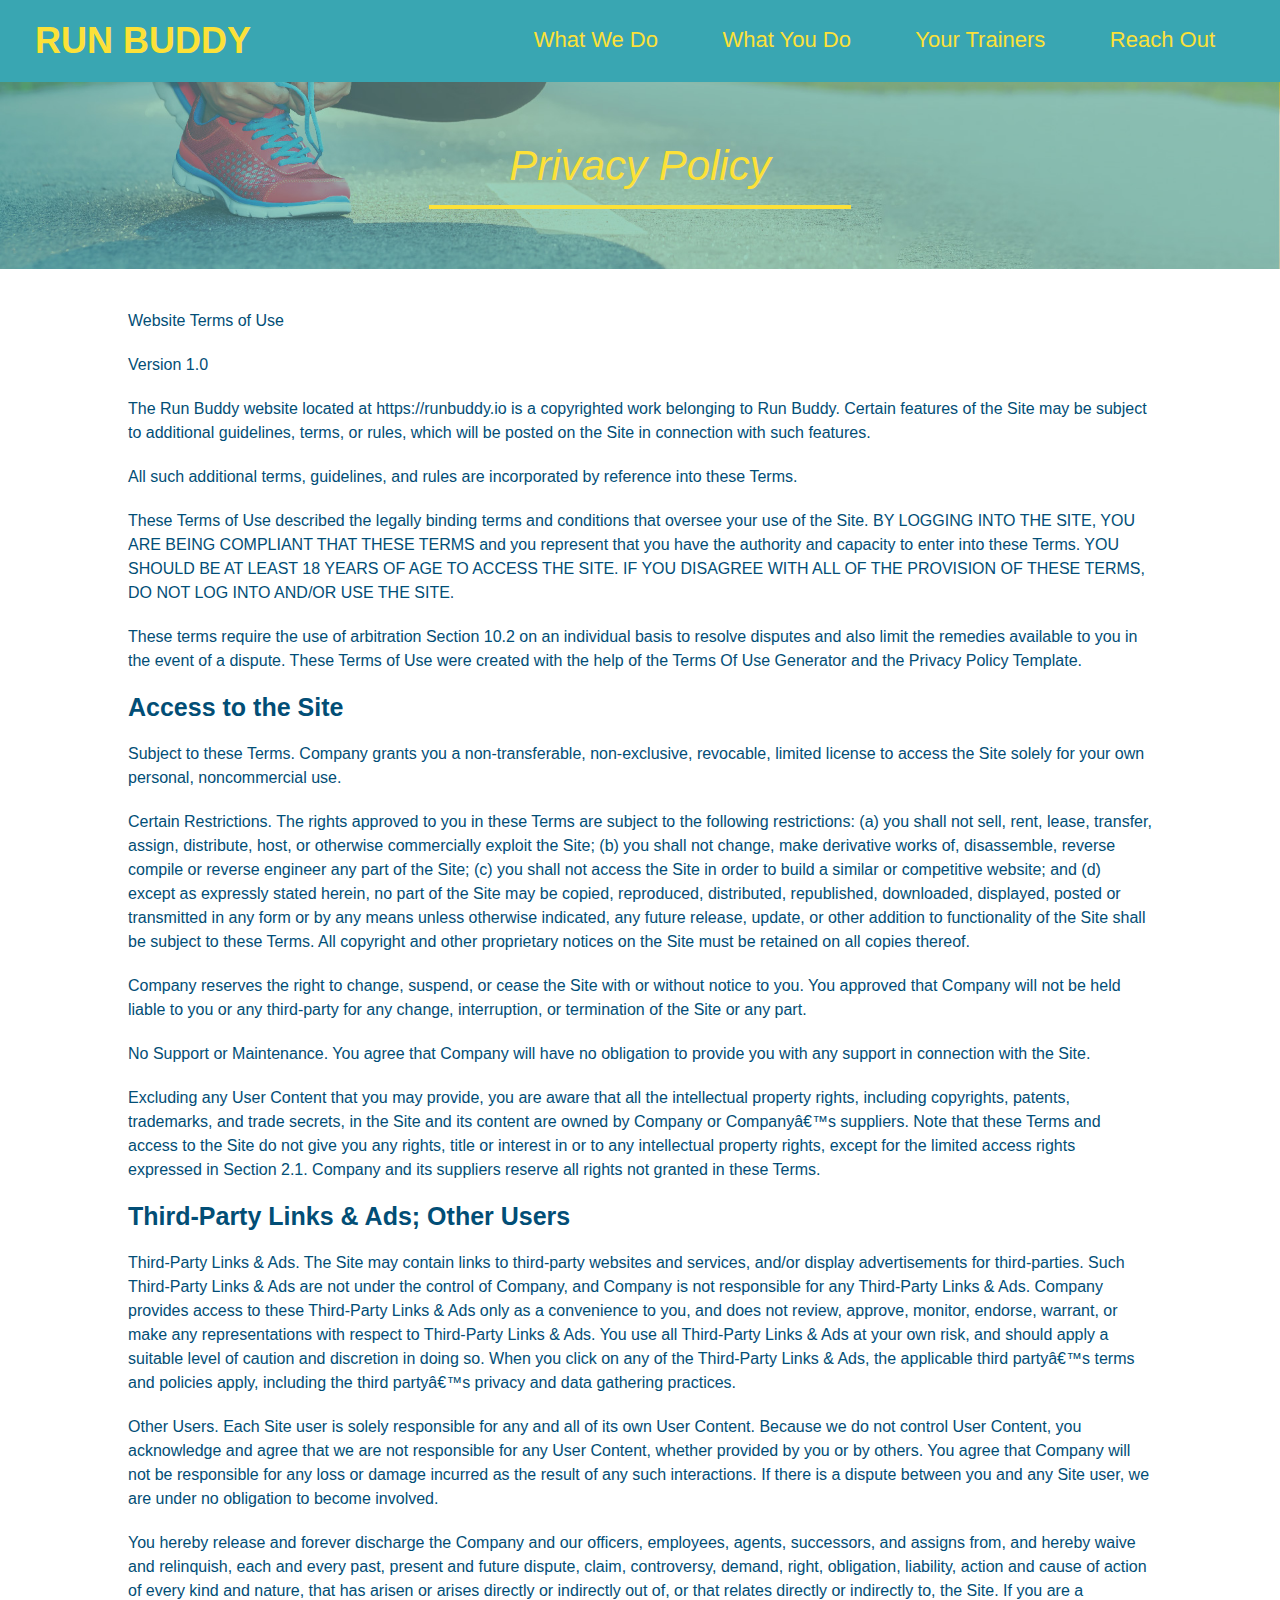
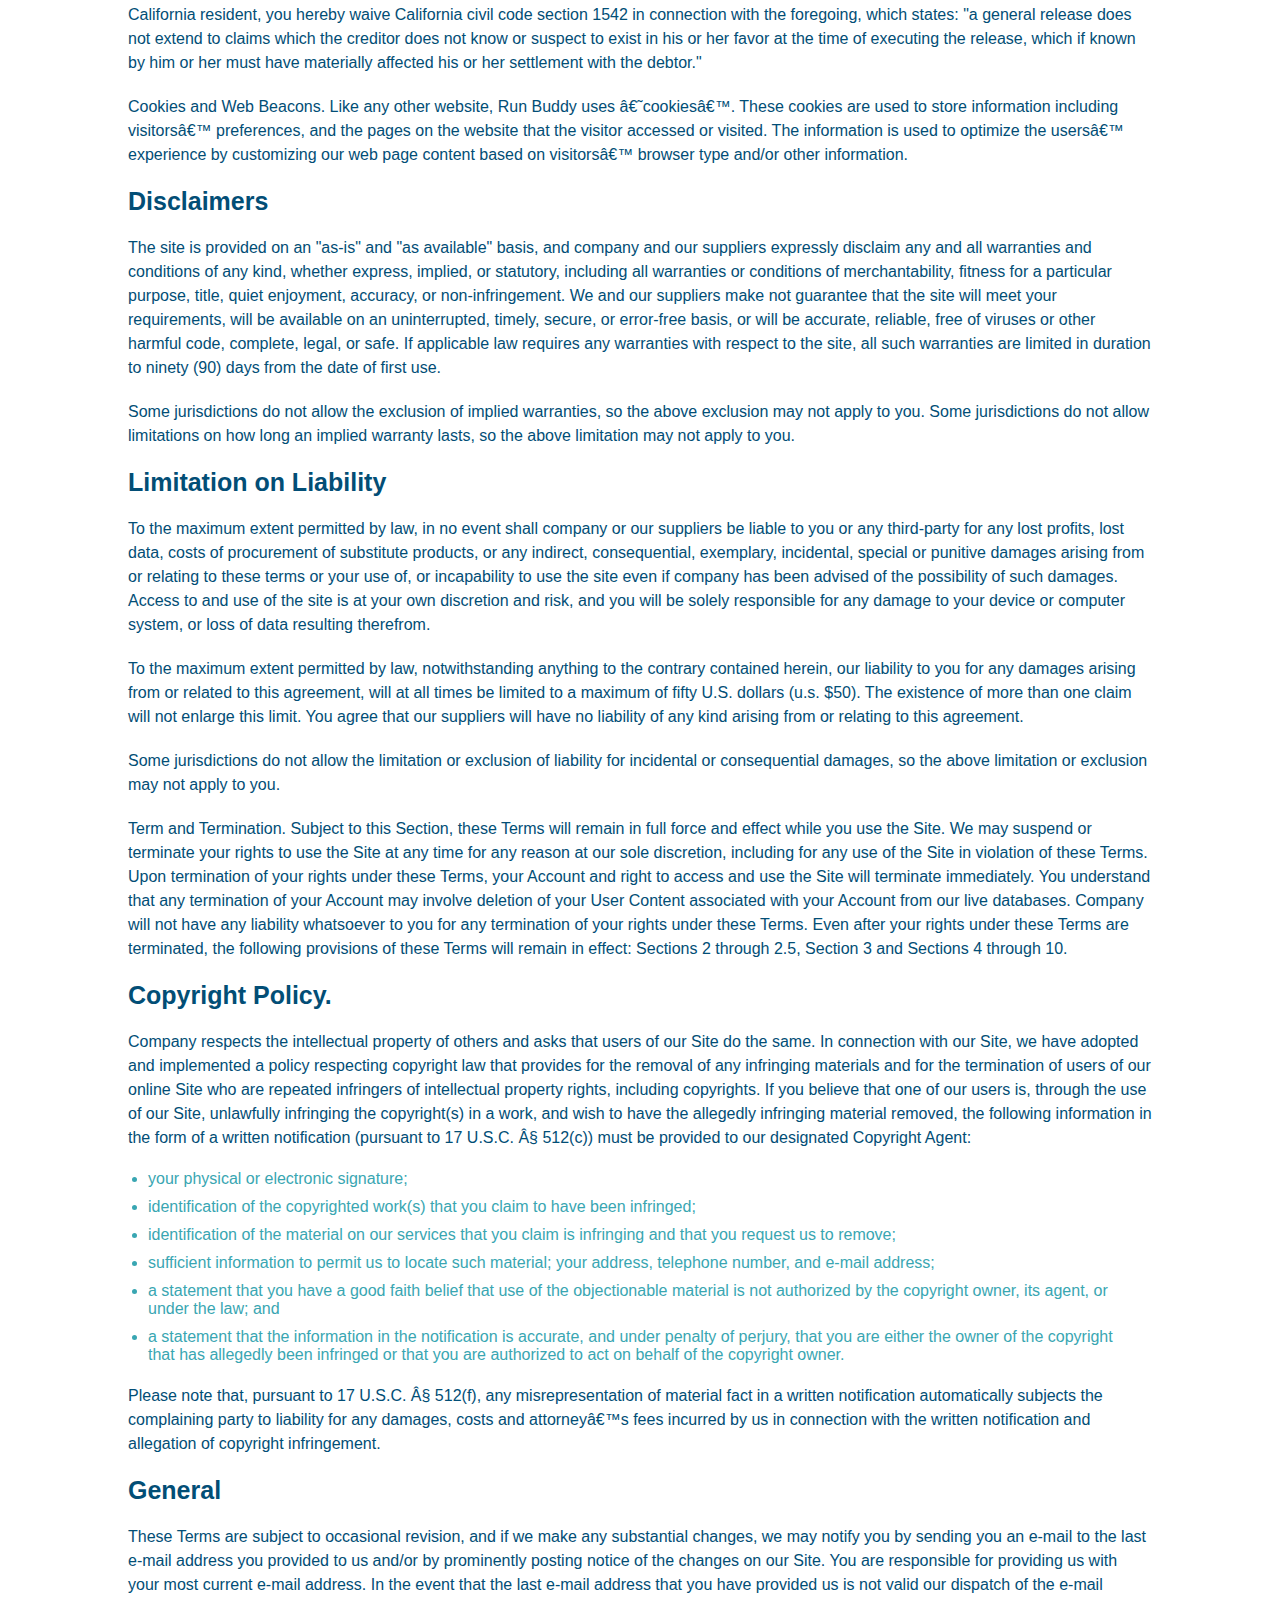
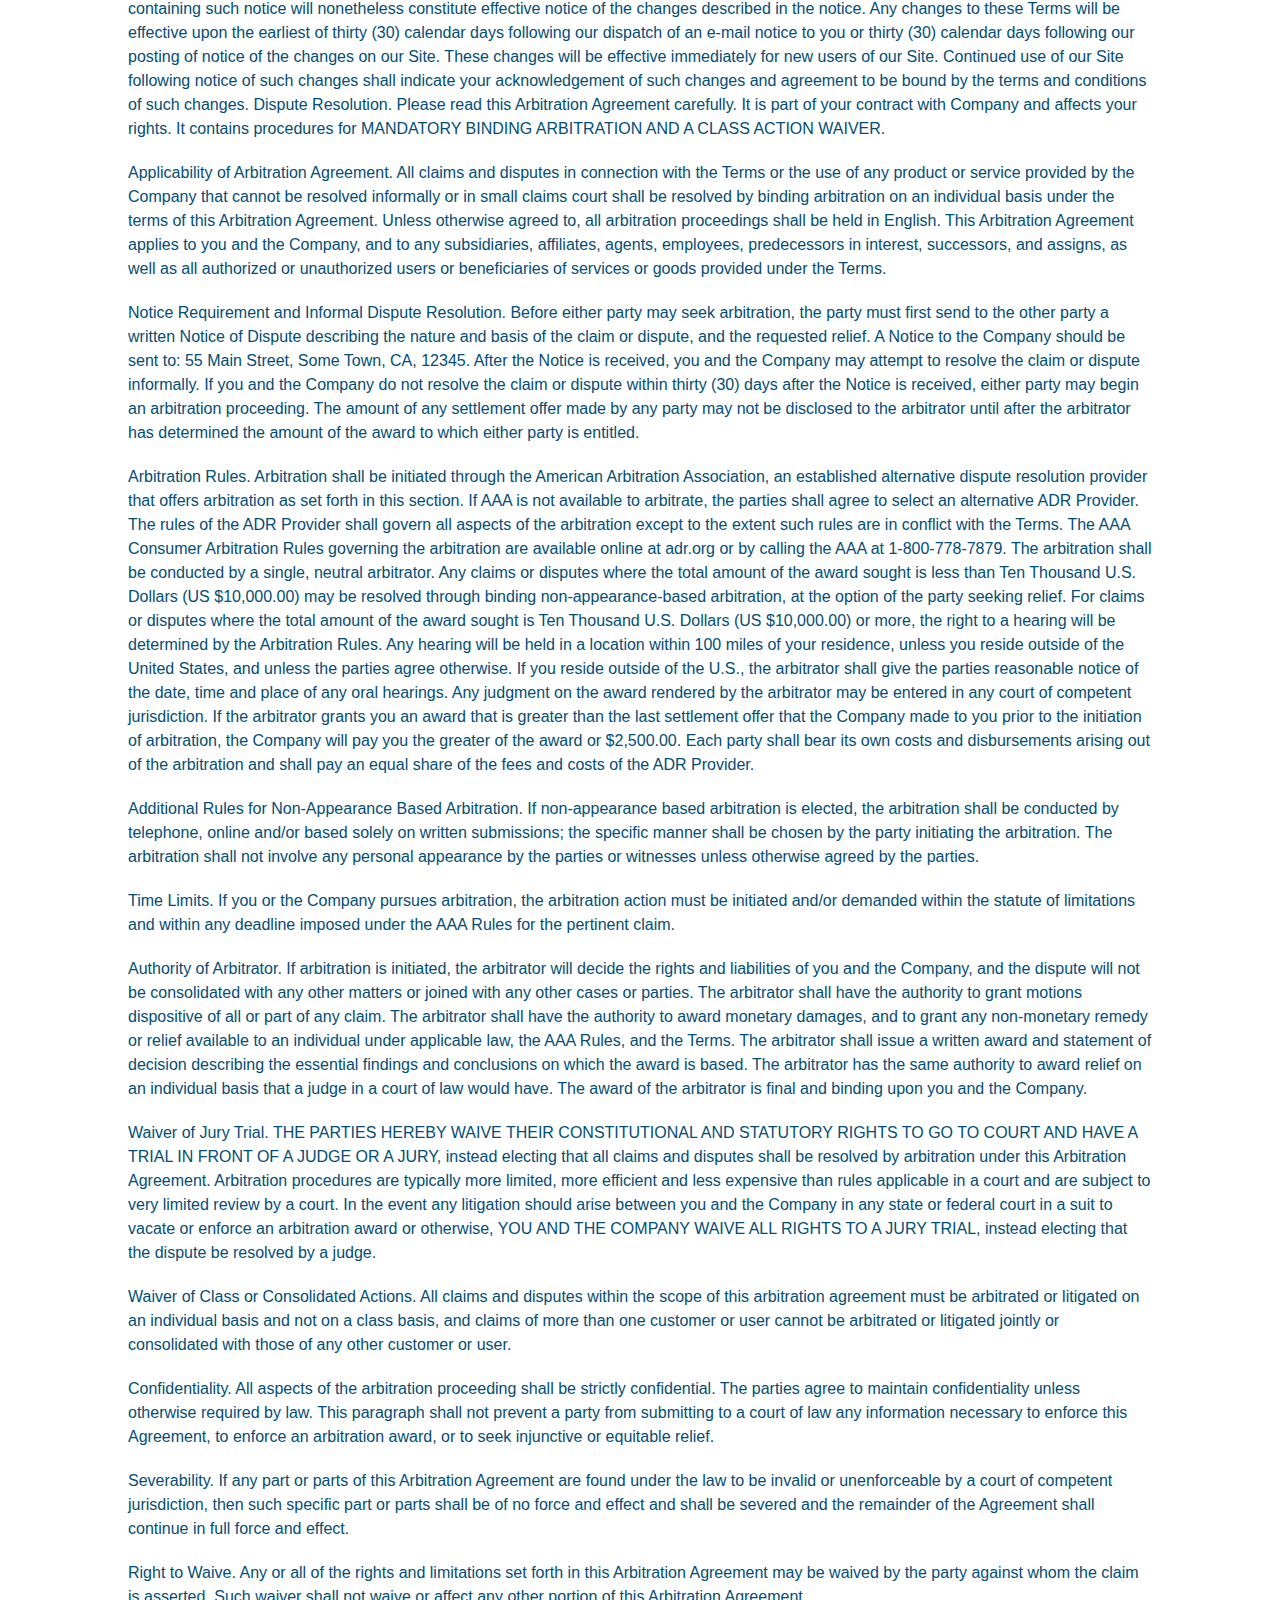
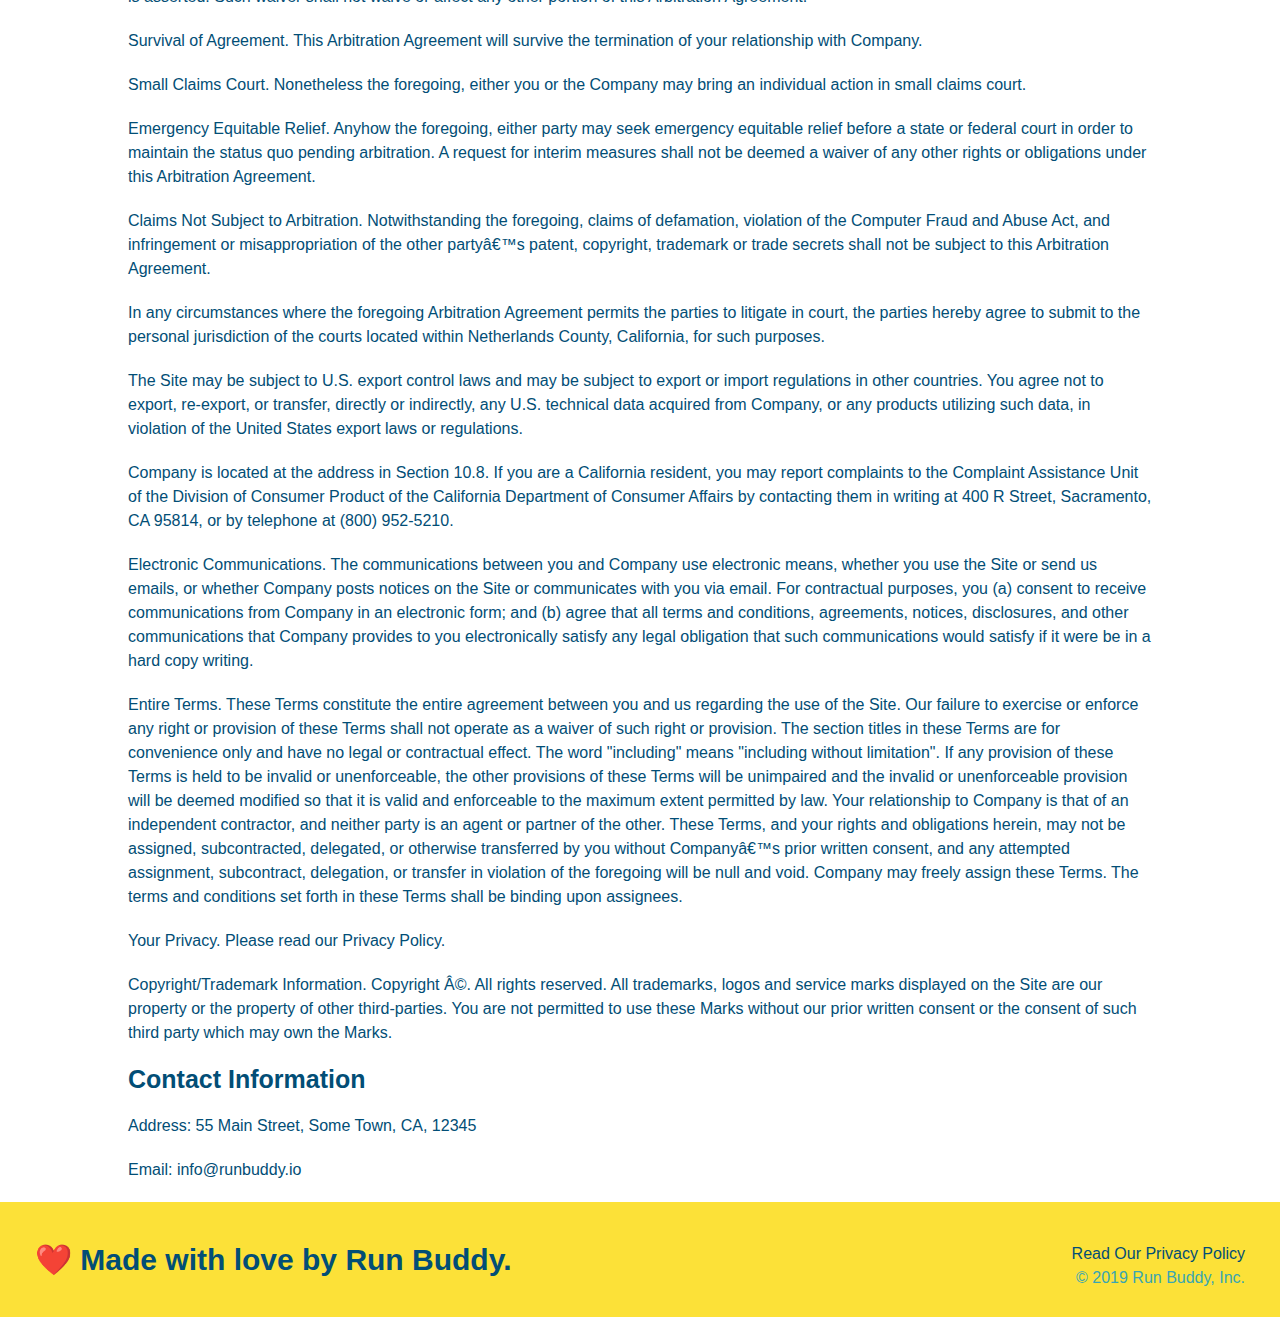
==== privacy-policy.html @ b36e029c "privacy policy" ====
<!DOCTYPE html>
<html lang="en">
  <head>
    <meta charset="UTF-8" />

    <!--style.css document-->
    <link rel="stylesheet" href="./assets/css/style.css" />
    <link rel="stylesheet" href="./assets/css/secondary-styles.css">
    <title>Privacy Policy - Run Buddy</title>
  </head>
  <body>
        <!--navigation-->
        <header>
            <h1>
                <a href="/">RUN BUDDY</a>
            </h1>
            <nav>
                <!--Unordered list element-->
                <ul>
                    <!--List item element-->
                    <li>
                        <!--Anchor element-->
                        <a href="./index.html#what-we-do">What We Do</a>
                    </li>
                    <li>
                        <a href="./index.html#what-you-do">What You Do</a>
                    </li>
                    <li>
                        <a href="./index.html#your-trainers">Your Trainers</a>
                    </li>
                    <li>
                        <a href="./index.html#reach-out">Reach Out</a>
                    </li>
                </ul>
            </nav>
        </header>

        <section class="hero">
            <h2 class="page-title">
                Privacy Policy
            </h2>
        </section>

        <article class="secondary-content">
            <p>
                Website Terms of Use
            </p>

            <p>
                Version 1.0
            </p>

            <p>
                The Run Buddy website located at https://runbuddy.io is a copyrighted work belonging to Run Buddy. Certain
                features of the Site may be subject to additional guidelines, terms, or rules, which will be posted on the Site
                in connection with such features.
            </p>

            <p>
                All such additional terms, guidelines, and rules are incorporated by reference into these Terms.
            </p>

            <p>
                These Terms of Use described the legally binding terms and conditions that oversee your use of the Site. BY
                LOGGING INTO THE SITE, YOU ARE BEING COMPLIANT THAT THESE TERMS and you represent that you have the authority
                and capacity to enter into these Terms. YOU SHOULD BE AT LEAST 18 YEARS OF AGE TO ACCESS THE SITE. IF YOU
                DISAGREE WITH ALL OF THE PROVISION OF THESE TERMS, DO NOT LOG INTO AND/OR USE THE SITE.
            </p>

            <p>
                These terms require the use of arbitration Section 10.2 on an individual basis to resolve disputes and also
                limit the remedies available to you in the event of a dispute. These Terms of Use were created with the help of
                the Terms Of Use Generator and the Privacy Policy Template.
            </p>

            <h3>
                Access to the Site
            </h3>

            <p>
                Subject to these Terms. Company grants you a non-transferable, non-exclusive, revocable, limited license to
                access the Site solely for your own personal, noncommercial use.
            </p>

            <p>
                Certain Restrictions. The rights approved to you in these Terms are subject to the following restrictions: (a)
                you shall not sell, rent, lease, transfer, assign, distribute, host, or otherwise commercially exploit the Site;
                (b) you shall not change, make derivative works of, disassemble, reverse compile or reverse engineer any part of
                the Site; (c) you shall not access the Site in order to build a similar or competitive website; and (d) except
                as expressly stated herein, no part of the Site may be copied, reproduced, distributed, republished, downloaded,
                displayed, posted or transmitted in any form or by any means unless otherwise indicated, any future release,
                update, or other addition to functionality of the Site shall be subject to these Terms. All copyright and other
                proprietary notices on the Site must be retained on all copies thereof.
            </p>

            <p>
                Company reserves the right to change, suspend, or cease the Site with or without notice to you. You approved
                that Company will not be held liable to you or any third-party for any change, interruption, or termination of
                the Site or any part.
            </p>

            <p>
                No Support or Maintenance. You agree that Company will have no obligation to provide you with any support in
                connection with the Site.
            </p>

            <p>
                Excluding any User Content that you may provide, you are aware that all the intellectual property rights,
                including copyrights, patents, trademarks, and trade secrets, in the Site and its content are owned by Company
                or Companyâ€™s suppliers. Note that these Terms and access to the Site do not give you any rights, title or
                interest in or to any intellectual property rights, except for the limited access rights expressed in Section
                2.1. Company and its suppliers reserve all rights not granted in these Terms.
            </p>

            <h3>
                Third-Party Links & Ads; Other Users
            </h3>

            <p>
                Third-Party Links & Ads. The Site may contain links to third-party websites and services, and/or display
                advertisements for third-parties. Such Third-Party Links & Ads are not under the control of Company, and Company
                is not responsible for any Third-Party Links & Ads. Company provides access to these Third-Party Links & Ads
                only as a convenience to you, and does not review, approve, monitor, endorse, warrant, or make any
                representations with respect to Third-Party Links & Ads. You use all Third-Party Links & Ads at your own risk,
                and should apply a suitable level of caution and discretion in doing so. When you click on any of the
                Third-Party Links & Ads, the applicable third partyâ€™s terms and policies apply, including the third partyâ€™s
                privacy and data gathering practices.
            </p>

            <p>
                Other Users. Each Site user is solely responsible for any and all of its own User Content. Because we do not
                control User Content, you acknowledge and agree that we are not responsible for any User Content, whether
                provided by you or by others. You agree that Company will not be responsible for any loss or damage incurred as
                the result of any such interactions. If there is a dispute between you and any Site user, we are under no
                obligation to become involved.
            </p>

            <p>
                You hereby release and forever discharge the Company and our officers, employees, agents, successors, and
                assigns from, and hereby waive and relinquish, each and every past, present and future dispute, claim,
                controversy, demand, right, obligation, liability, action and cause of action of every kind and nature, that has
                arisen or arises directly or indirectly out of, or that relates directly or indirectly to, the Site. If you are
                a California resident, you hereby waive California civil code section 1542 in connection with the foregoing,
                which states: "a general release does not extend to claims which the creditor does not know or suspect to exist
                in his or her favor at the time of executing the release, which if known by him or her must have materially
                affected his or her settlement with the debtor."
            </p>

            <p>
                Cookies and Web Beacons. Like any other website, Run Buddy uses â€˜cookiesâ€™. These cookies are used to store
                information including visitorsâ€™ preferences, and the pages on the website that the visitor accessed or visited.
                The information is used to optimize the usersâ€™ experience by customizing our web page content based on visitorsâ€™
                browser type and/or other information.
            </p>

            <h3>
                Disclaimers
            </h3>

            <p>
                The site is provided on an "as-is" and "as available" basis, and company and our suppliers expressly disclaim
                any and all warranties and conditions of any kind, whether express, implied, or statutory, including all
                warranties or conditions of merchantability, fitness for a particular purpose, title, quiet enjoyment, accuracy,
                or non-infringement. We and our suppliers make not guarantee that the site will meet your requirements, will be
                available on an uninterrupted, timely, secure, or error-free basis, or will be accurate, reliable, free of
                viruses or other harmful code, complete, legal, or safe. If applicable law requires any warranties with respect
                to the site, all such warranties are limited in duration to ninety (90) days from the date of first use.
            </p>

            <p>
                Some jurisdictions do not allow the exclusion of implied warranties, so the above exclusion may not apply to
                you. Some jurisdictions do not allow limitations on how long an implied warranty lasts, so the above limitation
                may not apply to you.
            </p>

            <h3>
                Limitation on Liability
            </h3>

            <p>
                To the maximum extent permitted by law, in no event shall company or our suppliers be liable to you or any
                third-party for any lost profits, lost data, costs of procurement of substitute products, or any indirect,
                consequential, exemplary, incidental, special or punitive damages arising from or relating to these terms or
                your use of, or incapability to use the site even if company has been advised of the possibility of such
                damages. Access to and use of the site is at your own discretion and risk, and you will be solely responsible
                for any damage to your device or computer system, or loss of data resulting therefrom.
            </p>

            <p>
                To the maximum extent permitted by law, notwithstanding anything to the contrary contained herein, our liability
                to you for any damages arising from or related to this agreement, will at all times be limited to a maximum of
                fifty U.S. dollars (u.s. $50). The existence of more than one claim will not enlarge this limit. You agree that
                our suppliers will have no liability of any kind arising from or relating to this agreement.
            </p>

            <p>
                Some jurisdictions do not allow the limitation or exclusion of liability for incidental or consequential
                damages, so the above limitation or exclusion may not apply to you.
            </p>

            <p>
                Term and Termination. Subject to this Section, these Terms will remain in full force and effect while you use
                the Site. We may suspend or terminate your rights to use the Site at any time for any reason at our sole
                discretion, including for any use of the Site in violation of these Terms. Upon termination of your rights under
                these Terms, your Account and right to access and use the Site will terminate immediately. You understand that
                any termination of your Account may involve deletion of your User Content associated with your Account from our
                live databases. Company will not have any liability whatsoever to you for any termination of your rights under
                these Terms. Even after your rights under these Terms are terminated, the following provisions of these Terms
                will remain in effect: Sections 2 through 2.5, Section 3 and Sections 4 through 10.
            </p>

            <h3>
                Copyright Policy.
            </h3>

            <p>
                Company respects the intellectual property of others and asks that users of our Site do the same. In connection
                with our Site, we have adopted and implemented a policy respecting copyright law that provides for the removal
                of any infringing materials and for the termination of users of our online Site who are repeated infringers of
                intellectual property rights, including copyrights. If you believe that one of our users is, through the use of
                our Site, unlawfully infringing the copyright(s) in a work, and wish to have the allegedly infringing material
                removed, the following information in the form of a written notification (pursuant to 17 U.S.C. Â§ 512(c)) must
                be provided to our designated Copyright Agent:
            </p>

            <ul>
                <li>
                your physical or electronic signature;
                </li>
                <li>
                identification of the copyrighted work(s) that you claim to have been infringed;
                </li>
                <li>
                identification of the material on our services that you claim is infringing and that you request us to remove;
                </li>
                <li>
                sufficient information to permit us to locate such material; your address, telephone number, and e-mail
                address;
                </li>
                <li>
                a statement that you have a good faith belief that use of the objectionable material is not authorized by the
                copyright owner, its agent, or under the law; and
                </li>
                <li>
                a statement that the information in the notification is accurate, and under penalty of perjury, that you are
                either the owner of the copyright that has allegedly been infringed or that you are authorized to act on
                behalf of the copyright owner.
                </li>
            </ul>

            <p>
                Please note that, pursuant to 17 U.S.C. Â§ 512(f), any misrepresentation of material fact in a written
                notification automatically subjects the complaining party to liability for any damages, costs and attorneyâ€™s
                fees incurred by us in connection with the written notification and allegation of copyright infringement.
            </p>

            <h3>
                General
            </h3>

            <p>
                These Terms are subject to occasional revision, and if we make any substantial changes, we may notify you by
                sending you an e-mail to the last e-mail address you provided to us and/or by prominently posting notice of the
                changes on our Site. You are responsible for providing us with your most current e-mail address. In the event
                that the last e-mail address that you have provided us is not valid our dispatch of the e-mail containing such
                notice will nonetheless constitute effective notice of the changes described in the notice. Any changes to these
                Terms will be effective upon the earliest of thirty (30) calendar days following our dispatch of an e-mail
                notice to you or thirty (30) calendar days following our posting of notice of the changes on our Site. These
                changes will be effective immediately for new users of our Site. Continued use of our Site following notice of
                such changes shall indicate your acknowledgement of such changes and agreement to be bound by the terms and
                conditions of such changes. Dispute Resolution. Please read this Arbitration Agreement carefully. It is part of
                your contract with Company and affects your rights. It contains procedures for MANDATORY BINDING ARBITRATION AND
                A CLASS ACTION WAIVER.
            </p>

            <p>
                Applicability of Arbitration Agreement. All claims and disputes in connection with the Terms or the use of any
                product or service provided by the Company that cannot be resolved informally or in small claims court shall be
                resolved by binding arbitration on an individual basis under the terms of this Arbitration Agreement. Unless
                otherwise agreed to, all arbitration proceedings shall be held in English. This Arbitration Agreement applies to
                you and the Company, and to any subsidiaries, affiliates, agents, employees, predecessors in interest,
                successors, and assigns, as well as all authorized or unauthorized users or beneficiaries of services or goods
                provided under the Terms.
            </p>

            <p>
                Notice Requirement and Informal Dispute Resolution. Before either party may seek arbitration, the party must
                first send to the other party a written Notice of Dispute describing the nature and basis of the claim or
                dispute, and the requested relief. A Notice to the Company should be sent to: 55 Main Street, Some Town, CA,
                12345. After the Notice is received, you and the Company may attempt to resolve the claim or dispute informally.
                If you and the Company do not resolve the claim or dispute within thirty (30) days after the Notice is received,
                either party may begin an arbitration proceeding. The amount of any settlement offer made by any party may not
                be disclosed to the arbitrator until after the arbitrator has determined the amount of the award to which either
                party is entitled.
            </p>

            <p>
                Arbitration Rules. Arbitration shall be initiated through the American Arbitration Association, an established
                alternative dispute resolution provider that offers arbitration as set forth in this section. If AAA is not
                available to arbitrate, the parties shall agree to select an alternative ADR Provider. The rules of the ADR
                Provider shall govern all aspects of the arbitration except to the extent such rules are in conflict with the
                Terms. The AAA Consumer Arbitration Rules governing the arbitration are available online at adr.org or by
                calling the AAA at 1-800-778-7879. The arbitration shall be conducted by a single, neutral arbitrator. Any
                claims or disputes where the total amount of the award sought is less than Ten Thousand U.S. Dollars (US
                $10,000.00) may be resolved through binding non-appearance-based arbitration, at the option of the party seeking
                relief. For claims or disputes where the total amount of the award sought is Ten Thousand U.S. Dollars (US
                $10,000.00) or more, the right to a hearing will be determined by the Arbitration Rules. Any hearing will be
                held in a location within 100 miles of your residence, unless you reside outside of the United States, and
                unless the parties agree otherwise. If you reside outside of the U.S., the arbitrator shall give the parties
                reasonable notice of the date, time and place of any oral hearings. Any judgment on the award rendered by the
                arbitrator may be entered in any court of competent jurisdiction. If the arbitrator grants you an award that is
                greater than the last settlement offer that the Company made to you prior to the initiation of arbitration, the
                Company will pay you the greater of the award or $2,500.00. Each party shall bear its own costs and
                disbursements arising out of the arbitration and shall pay an equal share of the fees and costs of the ADR
                Provider.
            </p>

            <p>
                Additional Rules for Non-Appearance Based Arbitration. If non-appearance based arbitration is elected, the
                arbitration shall be conducted by telephone, online and/or based solely on written submissions; the specific
                manner shall be chosen by the party initiating the arbitration. The arbitration shall not involve any personal
                appearance by the parties or witnesses unless otherwise agreed by the parties.
            </p>

            <p>
                Time Limits. If you or the Company pursues arbitration, the arbitration action must be initiated and/or demanded
                within the statute of limitations and within any deadline imposed under the AAA Rules for the pertinent claim.
            </p>

            <p>
                Authority of Arbitrator. If arbitration is initiated, the arbitrator will decide the rights and liabilities of
                you and the Company, and the dispute will not be consolidated with any other matters or joined with any other
                cases or parties. The arbitrator shall have the authority to grant motions dispositive of all or part of any
                claim. The arbitrator shall have the authority to award monetary damages, and to grant any non-monetary remedy
                or relief available to an individual under applicable law, the AAA Rules, and the Terms. The arbitrator shall
                issue a written award and statement of decision describing the essential findings and conclusions on which the
                award is based. The arbitrator has the same authority to award relief on an individual basis that a judge in a
                court of law would have. The award of the arbitrator is final and binding upon you and the Company.
            </p>

            <p>
                Waiver of Jury Trial. THE PARTIES HEREBY WAIVE THEIR CONSTITUTIONAL AND STATUTORY RIGHTS TO GO TO COURT AND HAVE
                A TRIAL IN FRONT OF A JUDGE OR A JURY, instead electing that all claims and disputes shall be resolved by
                arbitration under this Arbitration Agreement. Arbitration procedures are typically more limited, more efficient
                and less expensive than rules applicable in a court and are subject to very limited review by a court. In the
                event any litigation should arise between you and the Company in any state or federal court in a suit to vacate
                or enforce an arbitration award or otherwise, YOU AND THE COMPANY WAIVE ALL RIGHTS TO A JURY TRIAL, instead
                electing that the dispute be resolved by a judge.
            </p>

            <p>
                Waiver of Class or Consolidated Actions. All claims and disputes within the scope of this arbitration agreement
                must be arbitrated or litigated on an individual basis and not on a class basis, and claims of more than one
                customer or user cannot be arbitrated or litigated jointly or consolidated with those of any other customer or
                user.
            </p>

            <p>
                Confidentiality. All aspects of the arbitration proceeding shall be strictly confidential. The parties agree to
                maintain confidentiality unless otherwise required by law. This paragraph shall not prevent a party from
                submitting to a court of law any information necessary to enforce this Agreement, to enforce an arbitration
                award, or to seek injunctive or equitable relief.
            </p>

            <p>
                Severability. If any part or parts of this Arbitration Agreement are found under the law to be invalid or
                unenforceable by a court of competent jurisdiction, then such specific part or parts shall be of no force and
                effect and shall be severed and the remainder of the Agreement shall continue in full force and effect.
            </p>

            <p>
                Right to Waive. Any or all of the rights and limitations set forth in this Arbitration Agreement may be waived
                by the party against whom the claim is asserted. Such waiver shall not waive or affect any other portion of this
                Arbitration Agreement.
            </p>

            <p>
                Survival of Agreement. This Arbitration Agreement will survive the termination of your relationship with
                Company.
            </p>

            <p>
                Small Claims Court. Nonetheless the foregoing, either you or the Company may bring an individual action in small
                claims court.
            </p>

            <p>
                Emergency Equitable Relief. Anyhow the foregoing, either party may seek emergency equitable relief before a
                state or federal court in order to maintain the status quo pending arbitration. A request for interim measures
                shall not be deemed a waiver of any other rights or obligations under this Arbitration Agreement.
            </p>

            <p>
                Claims Not Subject to Arbitration. Notwithstanding the foregoing, claims of defamation, violation of the
                Computer Fraud and Abuse Act, and infringement or misappropriation of the other partyâ€™s patent, copyright,
                trademark or trade secrets shall not be subject to this Arbitration Agreement.
            </p>

            <p>
                In any circumstances where the foregoing Arbitration Agreement permits the parties to litigate in court, the
                parties hereby agree to submit to the personal jurisdiction of the courts located within Netherlands County,
                California, for such purposes.
            </p>

            <p>
                The Site may be subject to U.S. export control laws and may be subject to export or import regulations in other
                countries. You agree not to export, re-export, or transfer, directly or indirectly, any U.S. technical data
                acquired from Company, or any products utilizing such data, in violation of the United States export laws or
                regulations.
            </p>

            <p>
                Company is located at the address in Section 10.8. If you are a California resident, you may report complaints
                to the Complaint Assistance Unit of the Division of Consumer Product of the California Department of Consumer
                Affairs by contacting them in writing at 400 R Street, Sacramento, CA 95814, or by telephone at (800) 952-5210.
            </p>

            <p>
                Electronic Communications. The communications between you and Company use electronic means, whether you use the
                Site or send us emails, or whether Company posts notices on the Site or communicates with you via email. For
                contractual purposes, you (a) consent to receive communications from Company in an electronic form; and (b)
                agree that all terms and conditions, agreements, notices, disclosures, and other communications that Company
                provides to you electronically satisfy any legal obligation that such communications would satisfy if it were be
                in a hard copy writing.
            </p>

            <p>
                Entire Terms. These Terms constitute the entire agreement between you and us regarding the use of the Site. Our
                failure to exercise or enforce any right or provision of these Terms shall not operate as a waiver of such right
                or provision. The section titles in these Terms are for convenience only and have no legal or contractual
                effect. The word "including" means "including without limitation". If any provision of these Terms is held to be
                invalid or unenforceable, the other provisions of these Terms will be unimpaired and the invalid or
                unenforceable provision will be deemed modified so that it is valid and enforceable to the maximum extent
                permitted by law. Your relationship to Company is that of an independent contractor, and neither party is an
                agent or partner of the other. These Terms, and your rights and obligations herein, may not be assigned,
                subcontracted, delegated, or otherwise transferred by you without Companyâ€™s prior written consent, and any
                attempted assignment, subcontract, delegation, or transfer in violation of the foregoing will be null and void.
                Company may freely assign these Terms. The terms and conditions set forth in these Terms shall be binding upon
                assignees.
            </p>

            <p>
                Your Privacy. Please read our Privacy Policy.
            </p>

            <p>
                Copyright/Trademark Information. Copyright Â©. All rights reserved. All trademarks, logos and service marks
                displayed on the Site are our property or the property of other third-parties. You are not permitted to use
                these Marks without our prior written consent or the consent of such third party which may own the Marks.
            </p>

            <h3>
                Contact Information
            </h3>

            <p>
                Address: 55 Main Street, Some Town, CA, 12345
            </p>

            <p>
                Email: info@runbuddy.io
            </p>
        </article>

        <!-- footer -->
        <footer>
            <h2>❤️ Made with love by Run Buddy.</h2>
            <div>
                <a>Read Our Privacy Policy</a><br />
                &copy; 2019 Run Buddy, Inc.
            </div>
        </footer>
  </body>
</html>
---- assets/css/style.css ----
* {
  margin: 0;
  padding: 0;
  box-sizing: border-box;
}

body {
    /* more on this crazy alphanumerical value in a minute! */
    color: #39a6b2;
    font-family: Helvetica, Arial, sans-serif;
  }
  
  /* apply styles to <header> */
  header {
    padding: 20px 35px;
    background-color: #39a6b2;
  }
  
  header h1 {
    font-weight: bold;
    font-size: 36px;
    color: #fce138;
    margin: 0;
    display: inline;
  }
  
  header a {
    text-decoration: none;
    color: #fce138;
  }
  
  header nav {
    float: right;
    margin: 7px 0;
  }
  
  header nav ul li {
    display: inline;
  }
  
  header nav ul li a {
    margin: 0 30px;
    font-weight: lighter;
    font-size: 22px;
  }
  
  footer {
    background: #fce138;
    width: 100%;
    padding: 40px 35px;
  }
  
  footer h2 {
    display: inline;
    color: #024e76;
    font-size: 30px;
    margin: 0;
  }
  
  footer div {
    float: right;
    line-height: 1.5;
    text-align: right;
  }
  
  footer a {
    color: #024e76;
  }

  /* Formats color and shaping of "Get Running!" text box link */
 section {
   padding: 60px;
 }

 /* Hero Style Start */
 .hero {
   background-image: url("../images/hero-bg.jpg");
   height: 600px;
   background-size: cover;
   background-position: center;
   position: relative;
 }
  /* Hero Style End */

 .hero-form {
   border: solid 3px #024e76;
   background-color: #fce138;
   padding: 20px;
   width: 500px;
   color: #024e76;
   position: absolute;
   bottom: 120px;
   right: 140px;
 }

 .hero-form h3 {
   font-size: 24px;
   margin: 0;
 }

 .hero-form p {
   margin: 5px 0 15px 0;
 }

 .form-input {
   border: 1px solid #024e76;
   display: block;
   padding: 7px 15px;
   font-size: 16px;
   color: #024e76;
   width: 100%;
   margin-bottom: 15px;
 }
 
.hero-form label {
  margin: 0 5px;
}

.hero-form button {
  color: #fce138;
  background-color: #024e76;
  border: none;
  padding: 10px 20px;
  font-size: 16px;
}

/* HERO STYLES END  */

.intro {
  text-align: center;
}


.intro p {
  line-height: 1.7;
  color: #39a6b2;
  width: 80%;
  font-size: 20px;
  margin: 0 auto;
}

.steps {
  text-align: center;
  background: #fce138
}

.section-title {
  font-size: 55px;
  color: #024e76;
  margin-bottom: 35px;
  padding: 0 100px 20px 100px;
  display: inline-block;
  border-bottom: 3px solid;
}

.primary-border {
  border-color: #fce138;
}

.secondary-border {
  border-color: #39a6b2;
}

.steps div {
  margin-bottom: 80px;
}

.steps img {
  width: 15%;
  margin: 10px 0;
}

.steps h3 {
  color: #024e76;
  font-size: 46px;
  margin-top: 10px;
}

.steps p {
  color: #39a6b2;
  font-size: 23px;
}

.steps span {
  font-size: 38px;
}

.trainers {
  text-align: center;
}

.trainer {
  width: 900px;
  margin: 0 auto 30px auto;
  background: #024e76;
  color: #fce138;
  overflow: auto;
}

.trainer img {
  width: 35%;
  float: left;
}

.trainer-bio {
  padding: 35px;
  float: left;
  width: 65%;
}

.text-left {
  text-align: left;
}

.text-right {
  text-align: right;
}

.trainer-bio h3 {
  font-size: 32px;
  margin-bottom: 8px;
}

.trainer-bio h4 {
  font-weight: lighter;
  font-size: 26px;
  margin-bottom: 25px;
}

.trainer-bio p {
  font-size: 17px;
  line-height: 1.3;
}

/* REACH OUT STYLES START */
.contact {
  text-align: center;
  background: #024e76;
}

.contact h2 {
  color: #fce138;
}

.contact-info iframe {
  width: 400px;
  height: 400px;
}

.contact-info div {
  width: 410px;
  display: inline-block;
  vertical-align: top;
  text-align: left;
  margin: 30px 0 0 60px;
  color: white;
}

.contact-info h3 {
  color: #fce138;
  font-size: 32px;
}

.contact-info p,
.contact-info address {
  margin: 20px 0;
  line-height: 1.5;
  font-size: 20px;
  font-style: normal;
}

.contact-info a {
  color: #fce138;
}

/* REACH OUT STYLES EN */
---- assets/css/secondary-styles.css ----
.hero {
  background-position: bottom;
  height: auto;
  text-align: center;
  margin-bottom: 40px;
}

.page-title {
  color: #fce138;
  display: inline-block;
  border-bottom: 4px solid #fce138;
  padding: 0 80px 15px 80px;
  font-weight: normal;
  font-size: 42px;
  font-style: italic;
}

.secondary-content {
  width: 80%;
  margin: 0 auto;
  color: #024e76;
}

.secondary-content h3 {
  font-size: 25px;
  margin: 20px 0;
}

.secondary-content p {
  font-size: 16px;
  line-height: 1.5;
  margin: 20px 0;
}

.secondary-content ul {
  margin: 15px 20px;
}

.secondary-content li {
  color: #39a6b2;
  margin: 10px 0;
}
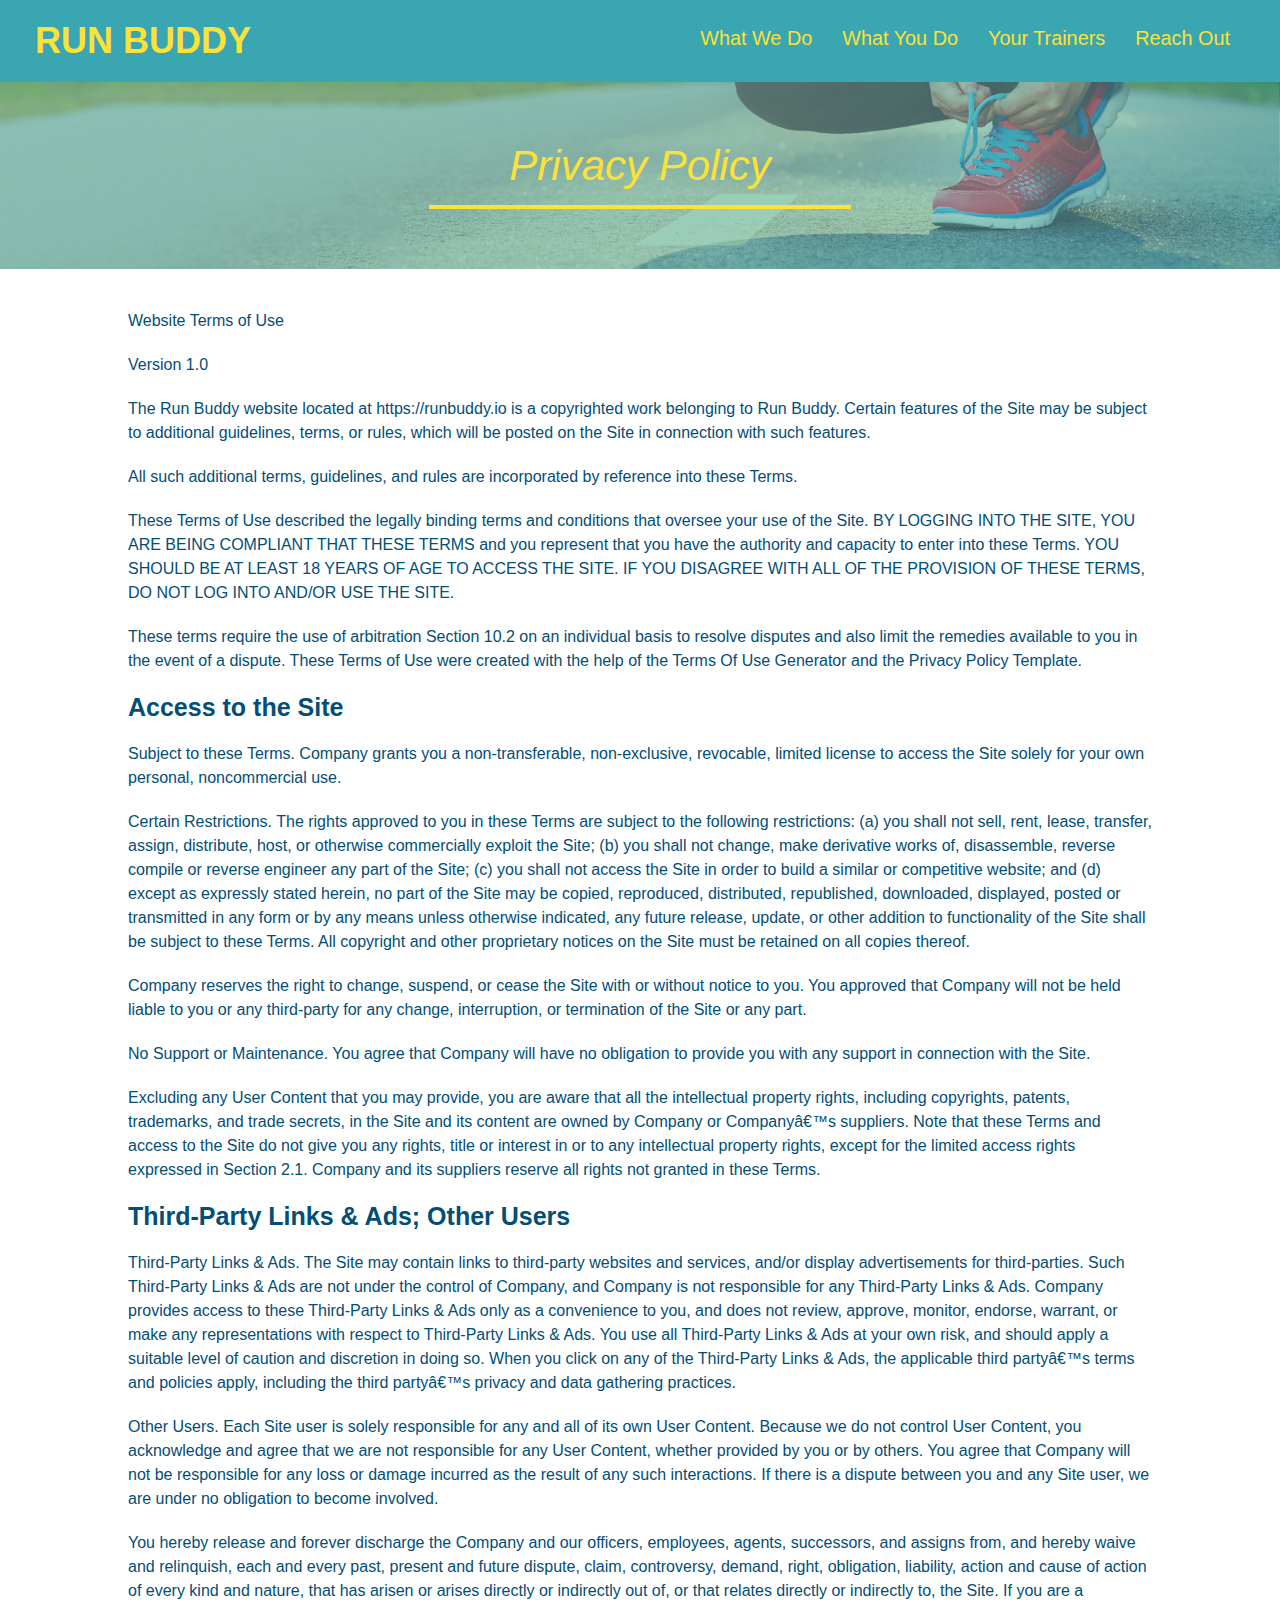
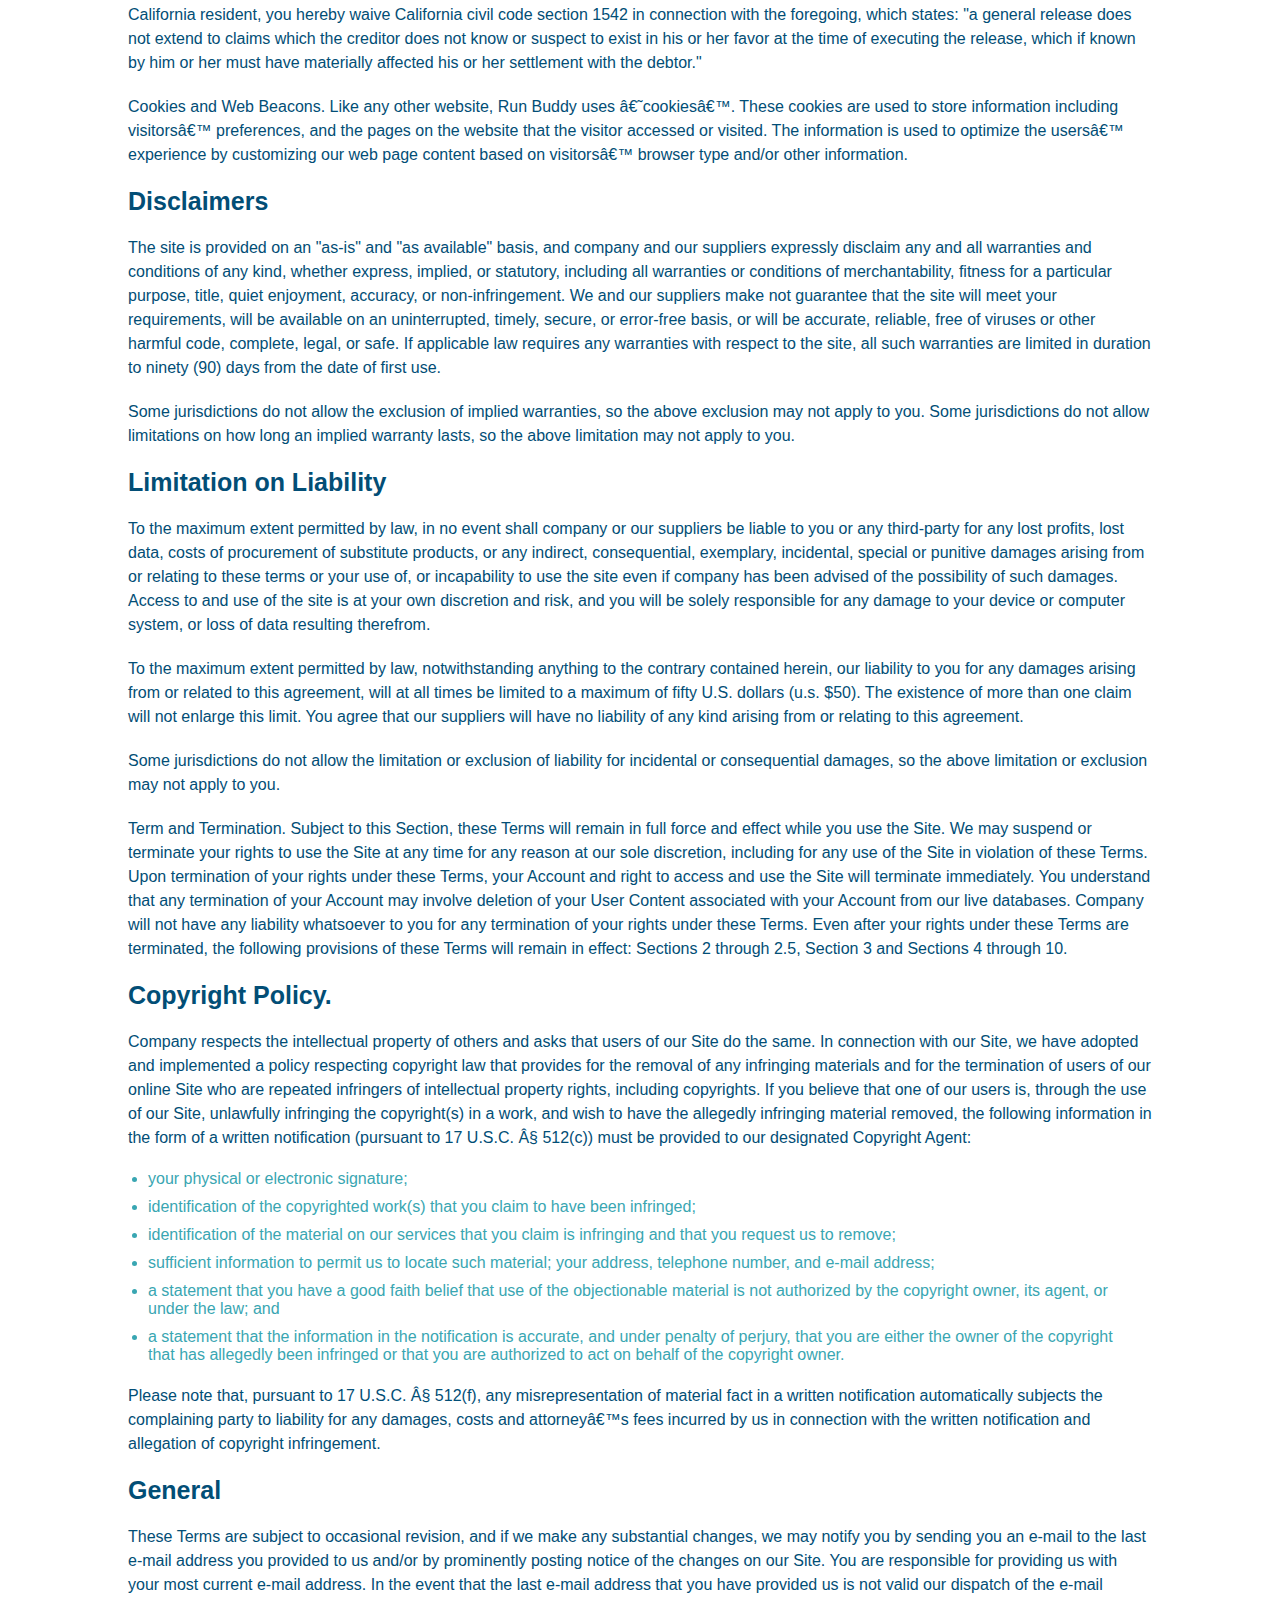
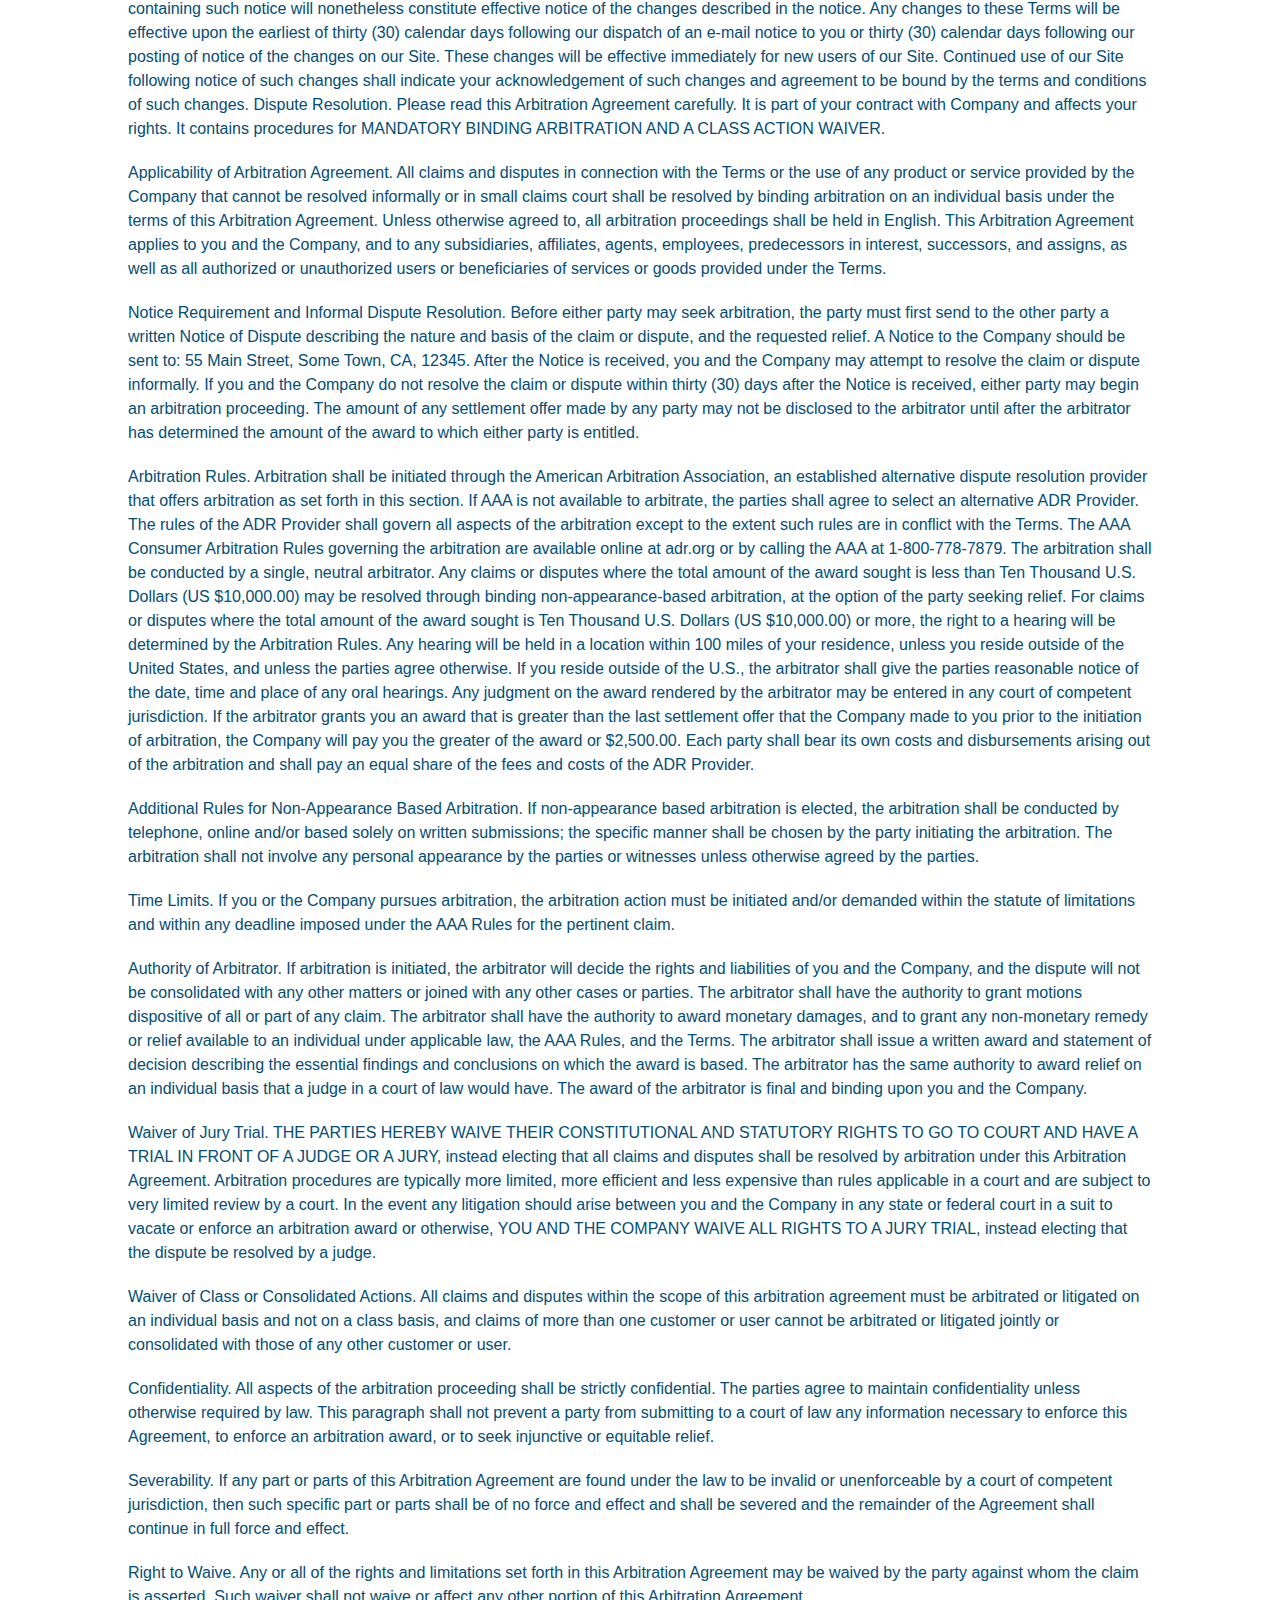
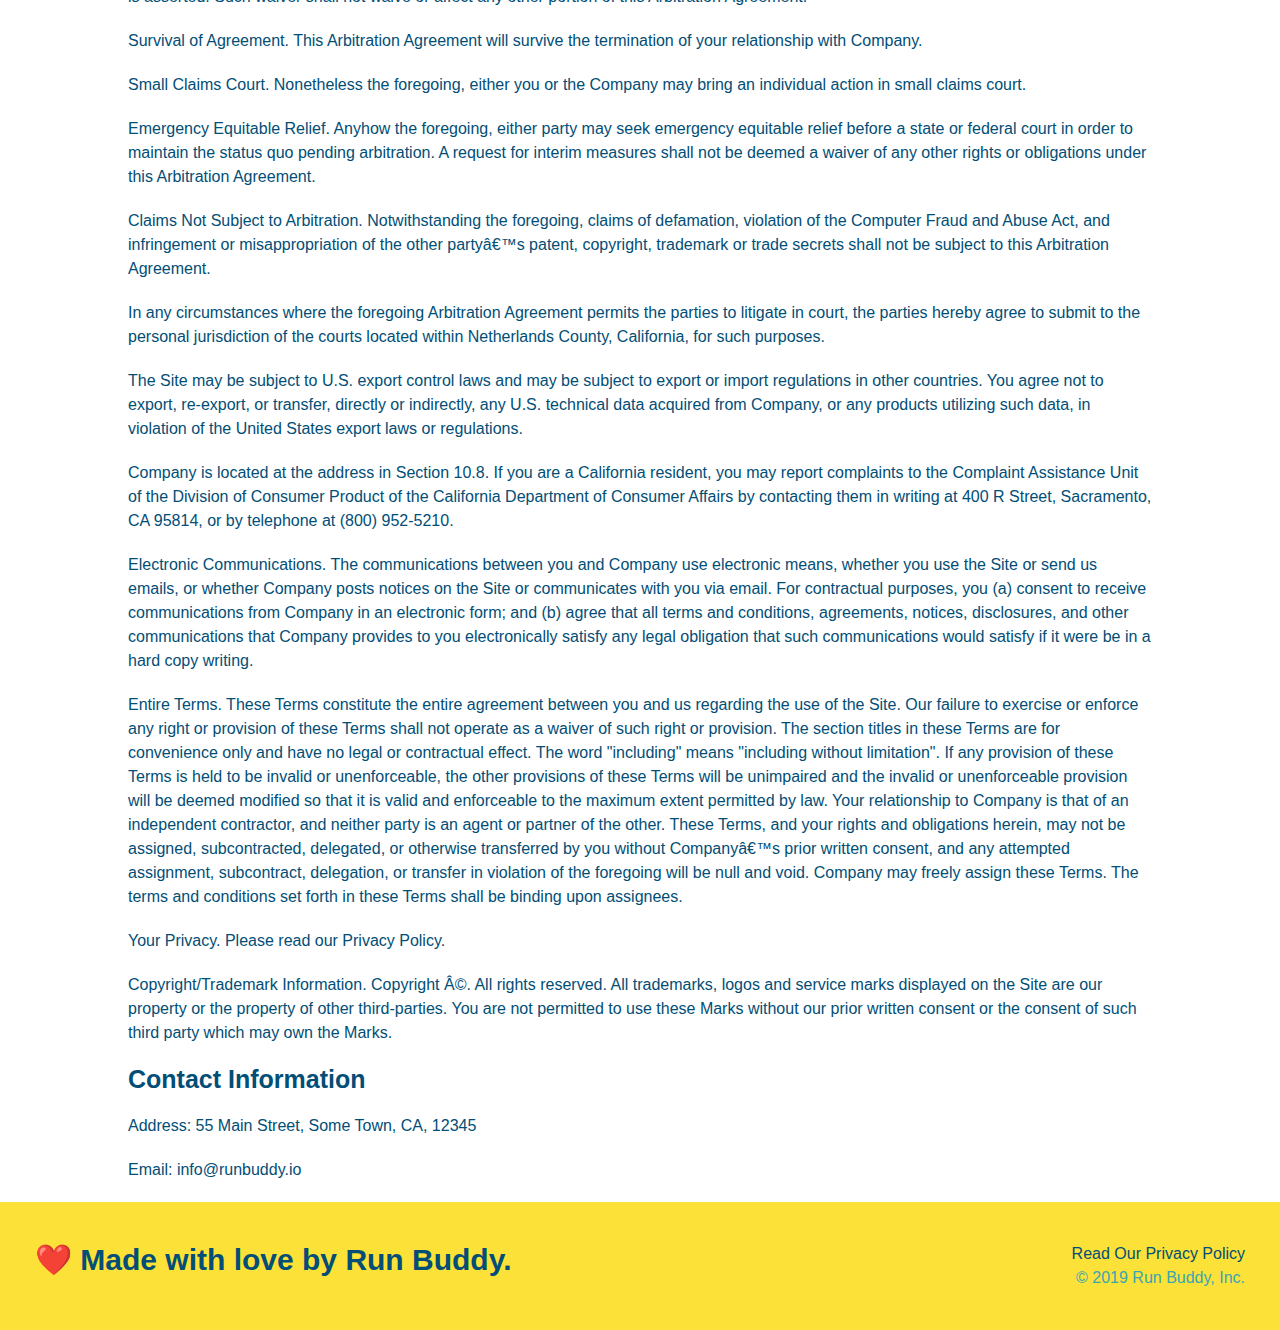
==== commit 86a16947: "merging after media queries addition" ====
--- a/privacy-policy.html
+++ b/privacy-policy.html
@@ -2,6 +2,7 @@
 <html lang="en">
   <head>
     <meta charset="UTF-8" />
+    <meta name="viewport" content="width=device-width, initial-scale=1.0" />
 
     <!--style.css document-->
     <link rel="stylesheet" href="./assets/css/style.css" />
--- a/assets/css/style.css
+++ b/assets/css/style.css
@@ -1,117 +1,143 @@
 * {
+  box-sizing: border-box;
   margin: 0;
   padding: 0;
-  box-sizing: border-box;
 }
 
 body {
-    /* more on this crazy alphanumerical value in a minute! */
-    color: #39a6b2;
-    font-family: Helvetica, Arial, sans-serif;
-  }
-  
-  /* apply styles to <header> */
-  header {
-    padding: 20px 35px;
-    background-color: #39a6b2;
-  }
-  
-  header h1 {
-    font-weight: bold;
-    font-size: 36px;
-    color: #fce138;
-    margin: 0;
-    display: inline;
-  }
-  
-  header a {
-    text-decoration: none;
-    color: #fce138;
-  }
-  
-  header nav {
-    float: right;
-    margin: 7px 0;
-  }
-  
-  header nav ul li {
-    display: inline;
-  }
-  
-  header nav ul li a {
-    margin: 0 30px;
-    font-weight: lighter;
-    font-size: 22px;
-  }
-  
-  footer {
-    background: #fce138;
-    width: 100%;
-    padding: 40px 35px;
-  }
-  
-  footer h2 {
-    display: inline;
-    color: #024e76;
-    font-size: 30px;
-    margin: 0;
-  }
-  
-  footer div {
-    float: right;
-    line-height: 1.5;
-    text-align: right;
-  }
-  
-  footer a {
-    color: #024e76;
-  }
-
-  /* Formats color and shaping of "Get Running!" text box link */
- section {
-   padding: 60px;
- }
-
- /* Hero Style Start */
- .hero {
-   background-image: url("../images/hero-bg.jpg");
-   height: 600px;
-   background-size: cover;
-   background-position: center;
-   position: relative;
- }
-  /* Hero Style End */
-
- .hero-form {
-   border: solid 3px #024e76;
-   background-color: #fce138;
-   padding: 20px;
-   width: 500px;
-   color: #024e76;
-   position: absolute;
-   bottom: 120px;
-   right: 140px;
- }
-
- .hero-form h3 {
-   font-size: 24px;
-   margin: 0;
- }
-
- .hero-form p {
-   margin: 5px 0 15px 0;
- }
-
- .form-input {
-   border: 1px solid #024e76;
-   display: block;
-   padding: 7px 15px;
-   font-size: 16px;
-   color: #024e76;
-   width: 100%;
-   margin-bottom: 15px;
- }
- 
+  color: #39a6b2;
+  font-family: Helvetica, Arial, sans-serif;
+}
+
+
+/* HEADER / NAV BAR STYLES START */
+
+header {
+  padding: 20px 35px;
+  background-color: #39a6b2;
+  display: flex;
+  justify-content: space-between;
+  flex-wrap: wrap;
+}
+
+header h1 {
+  font-weight: bold;
+  margin: 0;
+  font-size: 36px;
+  color: #fce138;
+}
+
+header a {
+  text-decoration: none;
+  color: #fce138;
+}
+
+header nav {
+  margin: 7px 0;
+}
+
+header nav ul {
+  display: flex;
+  flex-wrap: wrap;
+  justify-content: space-between;
+  align-items: center;
+  list-style: none;
+}
+
+header nav ul li a {
+  padding: 10px 15px;
+  font-weight: lighter;
+  font-size: 1.55vw;
+}
+
+/* HEADER / NAVBAR STYLES END */
+
+
+
+/* FOOTER STYLES START */
+footer {
+  background: #fce138;
+  padding: 40px 35px;
+  display: flex;
+  justify-content: space-between;
+  flex-wrap: wrap;
+  width: 100%;
+}
+
+footer h2 {
+  color: #024e76;
+  font-size: 30px;
+  margin: 0;
+}
+
+footer div {
+  line-height: 1.5;
+  text-align: right;
+}
+
+footer a {
+  color: #024e76;
+}
+/* END FOOTER STYLES */
+
+/* STYLE ALL SECTION TAGS */
+section {
+  padding: 60px;
+}
+
+/* HERO STYLES START */
+.hero {
+  background-image: url('../images/hero-bg.jpg');
+  background-size: cover;
+  background-position: center;
+  display: flex;
+  justify-content: center;
+  flex-wrap: wrap;
+  align-items: flex-start;
+}
+
+.hero-cta {
+  width: 35%;
+  text-align: right;
+  margin: 3.5%;
+  color: #fff;
+  font-size: 18px;
+  line-height: 1.2;
+}
+
+.hero-cta h2 {
+  font-style: italic;
+  font-size: 55px;
+  color: #fce138;
+}
+
+.hero-form {
+  border: 3px solid #024e76;
+  background-color: #fce138;
+  padding: 20px;
+  color: #024e76;
+  width: 40%;
+  margin: 3.5%;
+}
+
+.hero-form h3 {
+  font-size: 24px;
+  margin: 0;
+}
+.hero-form p {
+  margin: 5px 0 15px 0;
+}
+
+.form-input {
+  border: 1px solid #024e76;
+  display: block;
+  padding: 7px 15px;
+  font-size: 16px;
+  color: #024e76;
+  width: 100%;
+  margin-bottom: 15px; 
+}
+
 .hero-form label {
   margin: 0 5px;
 }
@@ -122,92 +148,207 @@
   border: none;
   padding: 10px 20px;
   font-size: 16px;
-}
-
-/* HERO STYLES END  */
-
-.intro {
+} 
+/* HERO STYLES END */
+
+
+/* SECTION TITLE STYLES START */
+.section-title {
+  font-size: 48px;
+  border-bottom: 3px solid;
+  color: #024e76;
+  padding-bottom: 20px;
   text-align: center;
-}
-
+  margin: 0 auto 35px auto;
+  width: 50%;
+}
+
+.primary-border {
+  border-color: #fce138;
+}
+
+.secondary-border {
+  border-color: #39a6b2;
+}
+/* SECTION TITLE STYLES END */
+
+/* WHAT WE DO STYLES */
 
 .intro p {
   line-height: 1.7;
   color: #39a6b2;
   width: 80%;
+  margin: 0 auto;
   font-size: 20px;
+  text-align: center;
+}
+/* WHAT YOU DO STYLES END */
+
+
+/* WHAT YOU DO STYLES START */
+.steps { 
+  background: #fce138;
+}
+
+.step {
+  margin: 50px auto;
+  padding-bottom: 50px;
+  width: 80%;
+  border-bottom: 1px solid #39a6b2;
+  display: flex;
+  flex-wrap: wrap;
+  align-items: center;
+  justify-content: space-between;
+}
+
+.step h3 {
+  color: #024e76;
+  font-size: 46px;
+  flex: 1 30%;
+}
+
+.step-info {
+  flex: 2 70%;
+  display: flex;
+  flex-wrap: wrap;
+  align-items: center;
+}
+
+.step-img {
+  flex: 1 12%;
+  margin-right: 20px;
+}
+
+.step-img img {
+  max-width: 100%;
+}
+
+.step-text {
+  flex: 12;
+}
+
+.step-text p {
+  color: #39a6b2;
+  font-size: 18px;
+}
+
+.step-text h4 {
+  font-size: 26px;
+  line-height: 1.5;
+  color: #024e76;
+}
+
+/* WHAT YOU DO STYLES END */
+
+/* MEET THE TRAINERS START */
+.trainers {
+  width: 100%;
   margin: 0 auto;
-}
-
-.steps {
+  display: flex;
+  flex-wrap: wrap;
+  justify-content: space-around;
+}
+
+.trainer {
+  margin: 20px;
+  flex: 1;
+  background: #024e76;
+  color: #fce138;
+}
+
+.trainer img {
+  width: 100%;
+}
+
+.trainer-bio {
+  padding: 25px;
+  line-height: 1.3;
+}
+
+.trainer-bio h3 {
+  font-size: 28px;
+}
+
+.trainer-bio h4 {
+  font-weight: lighter;
+  font-size: 22px;
+  margin-bottom: 15px;
+}
+
+.trainer-bio p {
+  font-size: 17px;
+}
+/* TRAINER STYLES END */
+
+/* REACH OUT STYLES START */
+.contact {
+  background: #024e76;
+}
+
+.contact h2 {
+  color: #fce138;
+}
+
+.contact-info {
+  display: flex;
+  justify-content: space-between;
+  flex-wrap: wrap;
+}
+
+.contact-info > * {
+  flex: 1;
+  margin: 15px;
+}
+
+.contact-info iframe {
+  height: 400px;
+}
+
+.contact-info div {
+  color: white;
+}
+
+.contact-info h3 {
+  color: #fce138;
+  font-size: 32px;
+}
+
+.contact-info p, .contact-info address {
+  margin: 20px 0;
+  line-height: 1.5;
+  font-size: 16px;
+  font-style: normal;
+}
+
+.contact-form input, .contact-form textarea {
+  border: 1px solid #024e76;
+  display: block;
+  padding: 7px 15px;
+  font-size: 16px;
+  color: #024e76;
+  width: 100%;
+  margin-bottom: 15px;
+  margin-top: 5px;
+}
+
+.contact-form button {
+  width: 100%;
+  border: none;
+  background: #fce138;
+  color: #024e76;
   text-align: center;
-  background: #fce138
-}
-
-.section-title {
-  font-size: 55px;
-  color: #024e76;
-  margin-bottom: 35px;
-  padding: 0 100px 20px 100px;
-  display: inline-block;
-  border-bottom: 3px solid;
-}
-
-.primary-border {
-  border-color: #fce138;
-}
-
-.secondary-border {
-  border-color: #39a6b2;
-}
-
-.steps div {
-  margin-bottom: 80px;
-}
-
-.steps img {
-  width: 15%;
-  margin: 10px 0;
-}
-
-.steps h3 {
-  color: #024e76;
-  font-size: 46px;
-  margin-top: 10px;
-}
-
-.steps p {
-  color: #39a6b2;
-  font-size: 23px;
-}
-
-.steps span {
-  font-size: 38px;
-}
-
-.trainers {
-  text-align: center;
-}
-
-.trainer {
-  width: 900px;
-  margin: 0 auto 30px auto;
-  background: #024e76;
-  color: #fce138;
-  overflow: auto;
-}
-
-.trainer img {
-  width: 35%;
-  float: left;
-}
-
-.trainer-bio {
-  padding: 35px;
-  float: left;
-  width: 65%;
-}
-
+  padding: 15px 0;
+  font-size: 16px;
+}
+
+.contact-info a {
+  color: #fce138;
+}
+
+
+/* REACH OUT STYLES END */
+
+/* UTILITIES */
 .text-left {
   text-align: left;
 }
@@ -216,61 +357,114 @@
   text-align: right;
 }
 
-.trainer-bio h3 {
-  font-size: 32px;
-  margin-bottom: 8px;
-}
-
-.trainer-bio h4 {
-  font-weight: lighter;
-  font-size: 26px;
-  margin-bottom: 25px;
-}
-
-.trainer-bio p {
-  font-size: 17px;
-  line-height: 1.3;
-}
-
-/* REACH OUT STYLES START */
-.contact {
-  text-align: center;
-  background: #024e76;
-}
-
-.contact h2 {
-  color: #fce138;
-}
-
-.contact-info iframe {
-  width: 400px;
-  height: 400px;
-}
-
-.contact-info div {
-  width: 410px;
-  display: inline-block;
-  vertical-align: top;
-  text-align: left;
-  margin: 30px 0 0 60px;
-  color: white;
-}
-
-.contact-info h3 {
-  color: #fce138;
-  font-size: 32px;
-}
-
-.contact-info p,
-.contact-info address {
-  margin: 20px 0;
-  line-height: 1.5;
-  font-size: 20px;
-  font-style: normal;
-}
-
-.contact-info a {
-  color: #fce138;
-}
-
-/* REACH OUT STYLES EN */+.flex-row {
+  display: flex;
+}
+
+/* MEDIA QUERY FOR SMALLER DESKTOP SCREENS AND SMALLER */
+@media screen and (max-width: 980px) {
+  header {
+    padding-bottom: 0;
+    justify-content: center;
+  }
+
+  header h1 {
+    width: 100%;
+    text-align: center;
+  }
+
+  header nav ul {
+    margin-top: 20px;
+    width: 100%;
+    justify-content: center;
+  }
+
+  header nav ul li a {
+    font-size: 20px;
+  }
+
+  footer h2, footer div {
+    text-align: center;
+    width: 100%;
+  }
+
+  .hero-cta, .hero-form {
+    width: 100%;
+  }
+  
+  .hero-cta {
+    text-align: center;
+  }
+
+  .section-title {
+    width: 80%;
+  }
+  
+  .trainer {
+    flex: 0 70%;
+  }
+  
+  .contact-info iframe{
+    flex: 1 100%;
+  }
+}
+
+/* MEDIA QUERY FOR TABLETS AND SMALLER */
+@media screen and (max-width: 768px) {
+  section {
+    padding: 30px 15px;
+  }
+
+  .step h3 {
+    flex: 1 100%;
+    text-align: center;
+  }
+
+  .step-info {
+    flex: 2 100%;
+    text-align: center;
+    justify-content: center;
+  }
+
+  .step-img {
+    flex: 0 32%;
+    margin-right: 0;
+    margin-top: 15px;
+    margin-bottom: 15px;
+  }
+
+  .step-text {
+    flex: 100%;  
+  }
+}
+
+/* MEDIA QUERY FOR MOBILE PHONES AND SMALLER */
+@media screen and (max-width: 575px) {
+  .hero-form button {
+    width: 100%;
+  }
+
+  .section-title {
+    width: 95%;
+  }
+
+  .intro p {
+    width: 100%;
+  }
+
+  .trainer {
+    flex: 0 100%;
+  }
+
+  .contact-info {
+    text-align: center;
+  }
+
+  .contact-info > * {
+    flex: 0 100%;
+  }
+
+  .contact-form {
+    order: 3;
+  }
+}